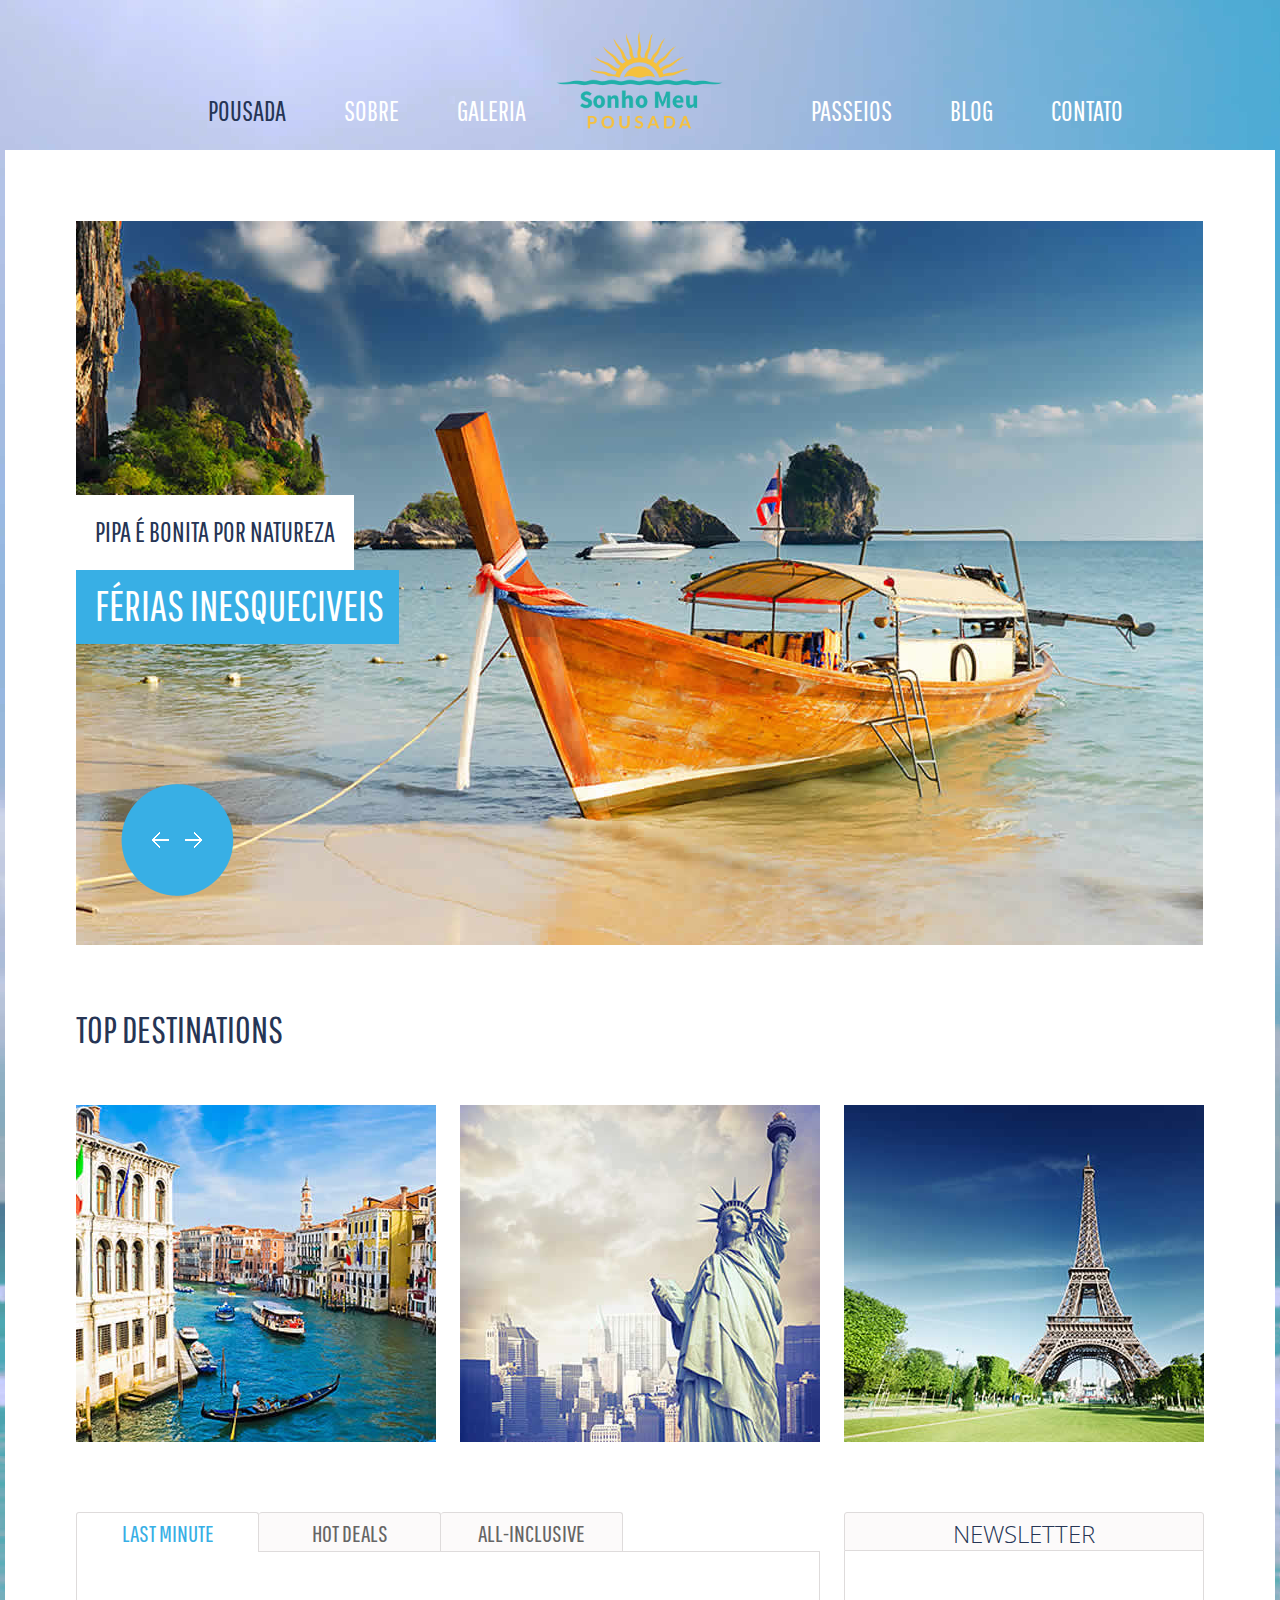
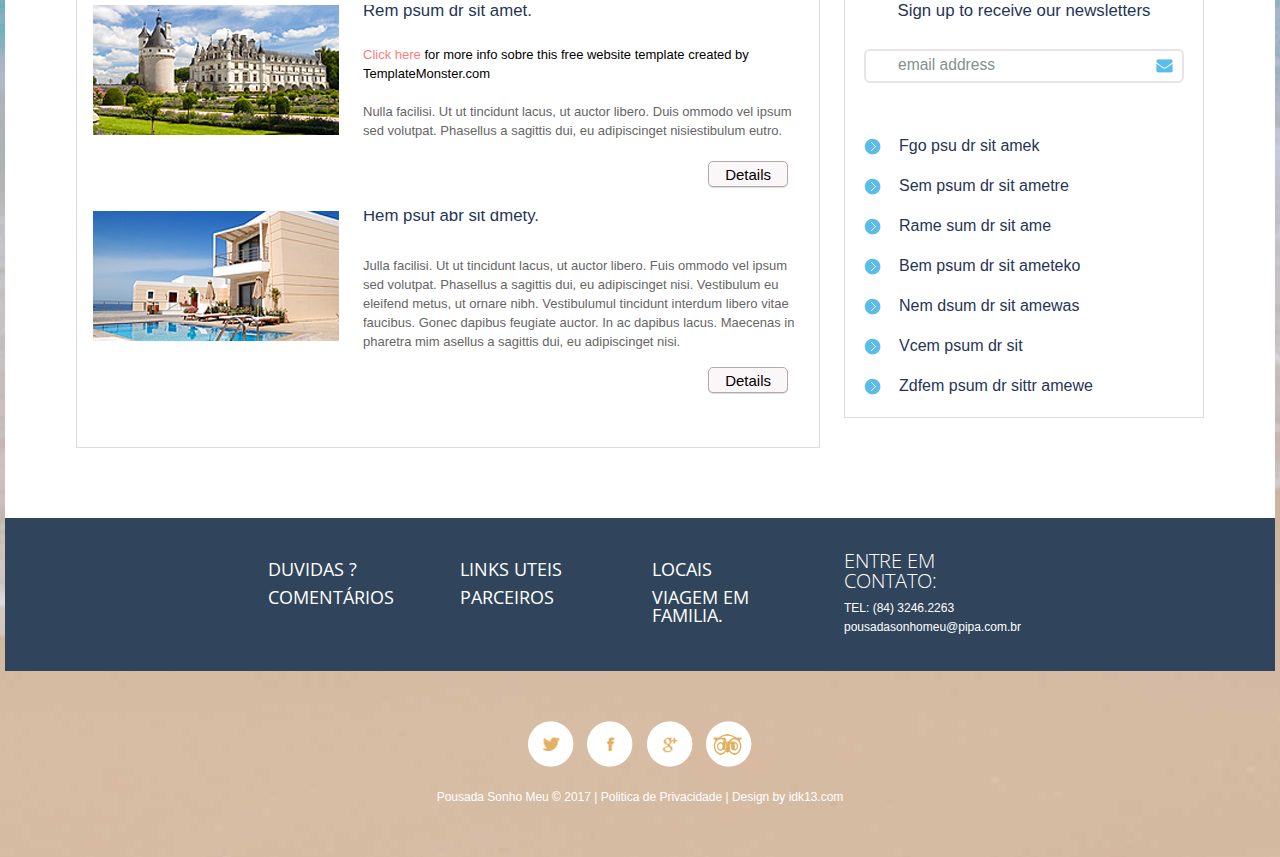
==== index.html @ c496b984 "Site almost 80% done" ====
<!DOCTYPE html>
<html lang="en">
<head>
<title>Sonho Meu Pipa</title>
<meta charset="utf-8">
<link rel="icon" href="images/favicon.ico">
<link rel="shortcut icon" href="images/favicon.ico">
<link rel="stylesheet" href="css/style.css">
<link rel="stylesheet" href="css/slider.css">
<script src="js/jquery.js"></script>
<script src="js/jquery-migrate-1.1.1.js"></script>
<script src="js/superfish.js"></script>
<script src="js/sForm.js"></script>
<script src="js/jquery.jqtransform.js"></script>
<script src="js/jquery.equalheights.js"></script>
<script src="js/jquery.easing.1.3.js"></script>
<script src="js/tms-0.4.1.js"></script>
<script src="js/jquery-ui-1.10.3.custom.min.js"></script>
<script src="js/jquery.ui.totop.js"></script>
<script>
$(window).load(function () {
    $('.slider')._TMS({
        show: 0,
        pauseOnHover: false,
        prevBu: '.prev',
        nextBu: '.next',
        playBu: false,
        duration: 800,
        preset: 'random',
        pagination: false, //'.pagination',true,'<ul></ul>'
        pagNums: false,
        slideshow: 8000,
        numStatus: false,
        banners: true,
        waitBannerAnimation: false,
        progressBar: false
    });
    $("#tabs").tabs();
    $().UItoTop({
        easingType: 'easeOutQuart'
    });
});
</script>
<!--[if lt IE 9]>
<script src="js/html5shiv.js"></script>
<link rel="stylesheet" media="screen" href="css/ie.css">
<![endif]-->
</head>
<body class="page1">
<header>
  <div class="container_12">
    <div class="grid_12">
      <h1><a href="index.html"><img src="images/logo.png" alt=""></a></h1>
      <div class="clear"></div>
    </div>
    <div class="menu_block">
      <nav>
        <ul class="sf-menu">
          <li class="current"><a href="index.html">Pousada</a></li>
          <li class="with_ul"><a href="sobre.html">Sobre</a></li>
          <li><a href="galeria.html">Galeria</a></li>
          <li><a href="passeios.html">Passeios</a></li>
          <li><a href="blog.html">Blog</a></li>
          <li><a href="contato.html">Contato</a></li>
        </ul>
      </nav>
      <div class="clear"></div>
    </div>
    <div class="clear"></div>
  </div>
</header>
<div class="main">
  <div class="container_12">
    <div class="grid_12">
      <div class="slider-relative">
        <div class="slider-block">
          <div class="slider"> <a href="#" class="prev"></a><a href="#" class="next"></a>
            <ul class="items">
              <li><img src="images/slide.jpg" alt="">
                <div class="banner">
                  <div>PIPA É BONITA POR NATUREZA</div>
                  <br>
                  <span>FÉRIAS INESQUECIVEIS</span> </div>
              </li>
              <li><img src="images/slide1.jpg" alt=""></li>
              <li><img src="images/slide2.jpg" alt=""></li>
              <li><img src="images/slide3.png" alt=""></li>
            </ul>
          </div>
        </div>
      </div>
    </div>
  </div>
  <div class="content">
    <div class="container_12">
      <div class="grid_12">
        <h3>Top Destinations</h3>
      </div>
      <div class="boxes">
        <div class="grid_4">
          <figure>
            <div><img src="images/page1_img1.jpg" alt=""></div>
            <figcaption>
              <h3>Venice</h3>
              Lorem ipsum dolor site geril amet, consectetur cing eliti. Suspendisse nulla leo mew dignissim eu velite a rew qw vehicula lacinia arcufasec ro. Aenean lacinia ucibusy fase tortor ut feugiat. Rabi tur oliti aliquam bibendum olor quis malesuadivamu. <a href="#" class="btn">Details</a> </figcaption>
          </figure>
        </div>
        <div class="grid_4">
          <figure>
            <div><img src="images/page1_img2.jpg" alt=""></div>
            <figcaption>
              <h3>New York</h3>
              Psum dolor sit ametylo gerto consectetur ertori hykill holit adipiscing lity. Donecto rtopil osueremo	kollit asec emmodem geteq tiloli. Aliquam dapibus neclol nami wertoli elittro eget vulpoli no
              utaterbil congue turpis in su. <a href="#" class="btn">Details</a> </figcaption>
          </figure>
        </div>
        <div class="grid_4">
          <figure>
            <div><img src="images/page1_img3.jpg" alt=""></div>
            <figcaption>
              <h3>Paris</h3>
              Lorem ipsum dolor site geril amet, consectetur cing eliti. Suspendisse nulla leo mew dignissim eu velite a rew qw vehicula lacinia arcufasec ro. Aenean lacinia ucibusy fase tortor ut feugiat. Rabi tur oliti aliquam bibendum olor quis malesuadivamu. <a href="#" class="btn">Details</a> </figcaption>
          </figure>
        </div>
        <div class="clear"></div>
      </div>
      <div class="grid_8">
        <div id="tabs">
          <ul>
            <li><a href="#tabs-1">last Minute</a></li>
            <li><a href="#tabs-2">hot Deals</a></li>
            <li><a href="#tabs-3">All-Inclusive</a></li>
          </ul>
          <div class="clear"></div>
          <div class="tab_cont" id="tabs-1"> <img src="images/page1_img4.jpg" alt="">
            <div class="extra_wrapper">
              <div class="text1">Rem psum dr sit amet. </div>
              <p class="style1"><a class="col2" href="#">Click here</a> for more info sobre this free website template created by TemplateMonster.com </p>
              Nulla facilisi. Ut ut tincidunt lacus, ut auctor libero. Duis ommodo vel ipsum sed volutpat. Phasellus a sagittis dui, eu adipiscinget nisiestibulum eutro. <a href="#" class="btn">Details</a>
              <div class="clear "></div>
            </div>
            <div class="clear cl1"></div>
            <img src="images/page1_img5.jpg" alt="">
            <div class="extra_wrapper">
              <div class="text1 tx1">Hem psuf abr sit dmety. </div>
              Julla facilisi. Ut ut tincidunt lacus, ut auctor libero. Fuis ommodo vel ipsum sed volutpat. Phasellus a sagittis dui, eu adipiscinget nisi. Vestibulum eu eleifend metus, ut ornare nibh. Vestibulumul tincidunt interdum libero vitae faucibus. Gonec dapibus feugiate auctor. In ac dapibus lacus. Maecenas in pharetra mim asellus a sagittis dui, eu adipiscinget nisi.
              <div class="clear"></div>
              <a href="#" class="btn bt1">Details</a>
              <div class="clear "></div>
            </div>
          </div>
          <div class="tab_cont" id="tabs-2"> <img src="images/page1_img4.jpg" alt="">
            <div class="extra_wrapper">
              <div class="text1">Rem psum dr sit amet. </div>
              <p class="style1">Nulla facilisi. Ut ut tincidunt lacus, ut auctor libero. Duis ommodo vel ipsum sed volutpat. Phasellus a sagittis dui, eu adipiscinget nisiestibulum eutro.</p>
              Nulla facilisi. Ut ut tincidunt lacus, ut auctor libero. Duis ommodo vel ipsum sed volutpat. Phasellus a sagittis dui, eu adipiscinget nisiestibulum eutro. <a href="#" class="btn">Details</a>
              <div class="clear "></div>
            </div>
            <div class="clear cl1"></div>
            <img src="images/page1_img5.jpg" alt="">
            <div class="extra_wrapper">
              <div class="text1 tx1">Hem psuf abr sit dmety. </div>
              Julla facilisi. Ut ut tincidunt lacus, ut auctor libero. Fuis ommodo vel ipsum sed volutpat. Phasellus a sagittis dui, eu adipiscinget nisi. Vestibulum eu eleifend metus, ut ornare nibh. Vestibulumul tincidunt interdum libero vitae faucibus. Gonec dapibus feugiate auctor. In ac dapibus lacus. Maecenas in pharetra mim asellus a sagittis dui, eu adipiscinget nisi.
              <div class="clear"></div>
              <a href="#" class="btn bt1">Details</a>
              <div class="clear "></div>
            </div>
          </div>
          <div class="tab_cont" id="tabs-3"> <img src="images/page1_img4.jpg" alt="">
            <div class="extra_wrapper">
              <div class="text1">Rem psum dr sit amet. </div>
              <p class="style1">Nulla facilisi. Ut ut tincidunt lacus, ut auctor libero. Duis ommodo vel ipsum sed volutpat. Phasellus a sagittis dui, eu adipiscinget nisiestibulum eutro.</p>
              Nulla facilisi. Ut ut tincidunt lacus, ut auctor libero. Duis ommodo vel ipsum sed volutpat. Phasellus a sagittis dui, eu adipiscinget nisiestibulum eutro. <a href="#" class="btn">Details</a>
              <div class="clear "></div>
            </div>
            <div class="clear cl1"></div>
            <img src="images/page1_img5.jpg" alt="">
            <div class="extra_wrapper">
              <div class="text1 tx1">Hem psuf abr sit dmety. </div>
              Julla facilisi. Ut ut tincidunt lacus, ut auctor libero. Fuis ommodo vel ipsum sed volutpat. Phasellus a sagittis dui, eu adipiscinget nisi. Vestibulum eu eleifend metus, ut ornare nibh. Vestibulumul tincidunt interdum libero vitae faucibus. Gonec dapibus feugiate auctor. In ac dapibus lacus. Maecenas in pharetra mim asellus a sagittis dui, eu adipiscinget nisi.
              <div class="clear"></div>
              <a href="#" class="btn bt1">Details</a>
              <div class="clear "></div>
            </div>
          </div>
        </div>
      </div>
      <div class="grid_4">
        <div class="newsletter_title">NewsLetter </div>
        <div class="n_container">
          <form id="newsletter" action="#">
            <div class="success">Your subscribe request has been sent!</div>
            <div class="text1">Sign up to receive our newsletters </div>
            <label class="email">
              <input type="email" value="email address" >
              <span class="error">*This is not a valid email address.</span> </label>
            <div class="clear"></div>
            <a href="#" class="" data-type="submit"></a>
          </form>
          <ul class="list">
            <li><a href="#">Fgo psu dr sit amek </a></li>
            <li><a href="#">Sem psum dr sit ametre </a></li>
            <li><a href="#">Rame sum dr sit ame </a></li>
            <li><a href="#">Bem psum dr sit ameteko </a></li>
            <li><a href="#">Nem dsum dr sit amewas </a></li>
            <li><a href="#">Vcem psum dr sit </a></li>
            <li><a href="#">Zdfem psum dr sittr amewe </a></li>
          </ul>
        </div>
      </div>
      <div class="clear"></div>
    </div>
  </div>
  <div class="bottom_block">
    <div class="container_12">
      <div class="grid_2 prefix_2">
        <ul>
          <li><a href="#">Duvidas ?</a></li>
          <li><a href="#">Comentários</a></li>
        </ul>
      </div>
      <div class="grid_2">
        <ul>
          <li><a href="#">Links Uteis</a></li>
          <li><a href="#">Parceiros</a></li>
        </ul>
      </div>
      <div class="grid_2">
        <ul>
          <li><a href="#">Locais</a></li>
          <li><a href="#">Viagem em Familia.</a></li>
        </ul>
      </div>
      <div class="grid_2">
        <h4>Entre em contato:</h4>
        TEL: (84) 3246.2263<br>
        <a href="#">pousadasonhomeu@pipa.com.br</a> </div>
      <div class="clear"></div>
    </div>
  </div>
</div>
<footer>
  <footer>
    <div class="container_12">
      <div class="grid_12">
        <div class="socials"> <a href="#"></a> <a href="https://www.facebook.com/POUSADA-SONHO-MEU-1099074156819200/"></a> <a href="#"></a> <a href="https://www.tripadvisor.ie/Hotel_Review-g303522-d2060092-Reviews-Pousada_Sonho_Meu-Praia_da_Pipa_State_of_Rio_Grande_do_Norte.html"></a> </div>
        <div class="copy">Pousada Sonho Meu &copy; 2017 | <a href="#">Politica de Privacidade</a> | Design by<a href="http://www.idk13.com/"> idk13.com</a> </div>
      </div>
      <div class="clear"></div>
    </div>
  </footer>
</body>
</html>
---- css/style.css ----
/**/
@import url(http://fonts.googleapis.com/css?family=Pathway+Gothic+One);
@import url(http://fonts.googleapis.com/css?family=Open+Sans+Condensed:300);

@import "../css/reset.css";
@import "../css/grid.css";
@import "../css/superfish.css";

input {
	outline:  none !important;
}


html {
	width: 100%;
}

 a[href^="tel:"] {
color: inherit;
text-decoration:none;
}

* {
	-webkit-text-size-adjust: none;
}


body {
	font: 13px/19px  Arial, Helvetica, sans-serif;
	color:#666565;
	position:relative;
	min-width:960px;
	background: #000;
	background: url(../images/bg_body.jpg) center 0 no-repeat #d6bba0;

}

.ic, .ic a {
	border:0;
	float:right;
	background:#fff;
	color:#f00;
	width:50%;
	line-height:10px;
	font-size:10px;
	margin:-220% 0 0 0;
	overflow:hidden;
	padding:0
}

h1, h2, h3, h4, h5, h6 {
	font-weight: normal;
	font-family: 'Pathway Gothic One', sans-serif;
	color: #263555;
}

h3 {
	font-size: 38px;
	line-height: 44px;
	color: #263555;
	text-transform: uppercase;
	margin-bottom: 50px;
}

.page1 h3 {
	padding-top: 62px;
	margin-bottom: 54px;
}

h4 {
	font-size: 20px;
	line-height: 20px;
	font-weight: 300;
	font-family: 'Open Sans Condensed', sans-serif;
	color: #fff;
	text-transform: uppercase;
	padding-top: 33px;
	margin-bottom: 8px;
}


p {
	margin-bottom: 19px;
}

img {
	max-width: 100%;
}

address {
	font-style: normal;
}
ul {
	padding: 0;
	margin: 0;
	list-style: none;
}

ul.list li{
	padding-left: 35px;
	background: url(../images/marker.png) 0 3px no-repeat;
	color: #263555;
		font-size: 16px;
	line-height: 22.8px;

}

ul.list li+li {
	margin-top: 17.2px;
}

ul.list1 li+li {
	margin-top: 35px;
}

ul.list1 li+li+li {
	margin-top: 34px;
}

ul.list1 .count {
	text-align: center;
	margin-top: 3px;
	margin-right: 25px;
	float: left;
	border-radius: 500px;
	float: left;
	width: 31px;
	line-height: 30px;
	height: 31px;
	color: #fff;
	border: 1px solid #4f93b2;
	background-color: #38afe5;

}

ul.list1 .text1 {
	margin-bottom: 9px;
}

ul.list2  {
	padding-top: 2px;
	width: 34.5%;
	float: left;
}

ul.list2 li+li {
	margin-top: 21px;
}

ul.list2 li {
	background: url(../images/marker1.png) 0 5px no-repeat;
	font-size: 16px;
	line-height: 19px;
	color: #263555;
	padding-left: 23px;
}

.hor_sep {
border-bottom: 1px solid #dedbdb;
padding-top:54px;
}

h3.head1 {
	padding-top: 49px;
	padding-bottom: 1px;
}
/*links*/

a {
	text-decoration: none;
	color: inherit;
	outline: none;
	transition: 0.5s ease;
	-o-transition: 0.5s ease;
	-webkit-transition: 0.5s ease;
}

a:hover {
	color: #38afe5;

}

.boxes a.btn {
	padding: 4px 16px 4px ;
}
a.btn {
	color: #000;
	display: inline-block;
	background-color: #fbf6f8;
	border-radius: 5px;
	box-shadow: 0 1px 1px #dedbdb;
	font-size: 15px;
	border: 1px solid #b1aaaa;
	line-height: 15px;
	padding: 5px 16px 4px ;
}

a.btn:hover {
	border-color: #476788;
	color: #fff;
	background-color: #38AFE5;
}

a.link-1 {
	color: #fa7e7e;
}

a.link-1:hover {
	color: #38AFE5;
}
/*preclass*/

.mb0 {
	margin-bottom: 0px !important;
}
.m0 {
	margin: 0 !important;
}

.ind1 {
	margin-top: 11px;
}

.pad0 {
	padding: 0 !important;
}


.pt0 {
	padding-top: 0;
}

.img_inner {
	max-width: 100%;
	 -moz-box-sizing: border-box;
 -webkit-box-sizing: border-box;
 -o-box-sizing: border-box;
 box-sizing: border-box;
	margin-bottom: 25px;
 margin-top: 3px;
 position: relative;
}

.fleft {
	float: left;
	margin-right: 25px;
	margin-bottom: 0px;
}

.fright {
	float: right !important;
}

.upp {
	text-transform: uppercase;
}

.alright {
	text-align: right;
}
.center {
	text-align: center;
}
.wrapper, .extra_wrapper {
	overflow: hidden;
}
.clear {
	float: none !important;
	clear: both;
}



/*header*/

header {
	display: block;
	position: relative;
	z-index: 999;
	padding-bottom: 25px;
}

header a:hover {
	color: #38afe5;
}

header h1 {
	position: absolute;
	float: none;
	width: 167px;
	top: 31px;
	left: 50%;
	margin-left: -84px;
	height: 168px;
	z-index: 999;

}
header h1 a {
	display: block;
	overflow: hidden;

	text-indent: -999px;
	transition: 0s ease;
	-o-transition: 0s ease;
	-webkit-transition: 0s ease;
}

header h1 a img {
	display: block;
}

.main {
	background: #fff;
	width: 1270px;
	margin: 0 auto;
}
.boxes {
	margin-bottom: 70px;
}

.boxes>div {
	position: relative;
}

.boxes figure figcaption{
	background-color: #193149;
	position: absolute;
	top: 0;
	font-size: 13px;
	line-height: 19px;
	color: #cbc6c6;
	text-align: left;
	left: 0;
	height: 100%;
	width: 183px;
	padding: 0 11px;
	opacity: 0;
	-webkit-backface-visibility: hidden;
	-moz-backface-visibility: hidden;
	-o-backface-visibility: hidden;
	backface-visibility: hidden;
	-webkit-transform-origin: 0 0;
	-moz-transform-origin: 0 0;
	-o-transform-origin: 0 0;
	transform-origin: 0 0;
	-webkit-transform: rotateY(-90deg);
	-moz-transform: rotateY(-90deg);
	-o-transform: rotateY(-90deg);
	transform: rotateY(-90deg);
	-webkit-transition: -webkit-transform 0.4s, opacity 0.1s 0.3s;
	-moz-transition: -moz-transform 0.4s, opacity 0.1s 0.3s;
	-o-transition: -moz-transform 0.4s, opacity 0.1s 0.3s;
	transition: transform 0.4s, opacity 0.1s 0.3s;
			 -moz-box-sizing: border-box;
 -webkit-box-sizing: border-box;
 -o-box-sizing: border-box;
 box-sizing: border-box;
}

figcaption h3 {
	color: #ffffff;
	text-align: center;
	padding-top: 18px !important;
	font-size: 38px;
	margin-bottom: 18px !important;
	font-family: 'Open Sans Condensed', sans-serif;

}

figcaption a.btn {
	display: block;
	float: right;
	margin-top: 36px;
	margin-right: 4px;
}

.boxes {
	margin-bottom: 70px;
}


.boxes figure div {
	overflow: hidden;
}

.boxes figure {
	-webkit-perspective: 1700px;
	-moz-perspective: 1700px;
	-ms-perspective: 1700px;
	-o-perspective: 1700px;
	 perspective: 1700px;

    -webkit-perspective-origin: 0 50%;
    -moz-perspective-origin: 0 50%;
    -ms-perspective-origin: 0 50%;
    -o-perspective-origin: 0 50%;
    perspective-origin: 0 50%;
	background-color: #193149;
}


.boxes a.btn {
	box-shadow: none;
}

.boxes figure img {
	position: relative;
	transition: 0.5s ease;
	-o-transition: 0.5s ease;
	-webkit-transition: 0.5s ease;
}

.boxes figure:hover img {
	-webkit-transform: translateX(25%);
	-moz-transform: translateX(25%);
	-ms-transform: translateX(25%);
	transform: translateX(25%);
}

.boxes figure:hover figcaption {
	opacity: 1;
	-webkit-transform: rotateY(0deg);
	-moz-transform: rotateY(0deg);
	-o-transform: rotateY(0deg);
	transform: rotateY(0deg);
	-webkit-transition: -webkit-transform 0.4s, opacity 0.1s;
	-moz-transition: -moz-transform 0.4s, opacity 0.1s;
	-o-transition: -moz-transform 0.4s, opacity 0.1s;
	transition: transform 0.4s, opacity 0.1s;
}



a.gal {
	display: block;
	margin-bottom: 23px;
	background: url(../images/magnify.png)  center center no-repeat #373737;
}

a.gal img {
transition: 0.5s ease;
	-o-transition: 0.5s ease;
	-webkit-transition: 0.5s ease;
}

a.gal:hover img {
	opacity: 0.5;
}

.gallery .img_inner {
	margin-bottom: 0;
}

.gallery .clear {
	height: 46px;
}

/*Content*/

.content {
	padding-top: 123px;
	padding-bottom: 128px;
}

.page1 .content {
	padding-top: 0;
	padding-bottom: 70px;
}

.tab_cont {
	border: 1px solid #dedbdb;
	padding: 53px 16px 52px;
}

.tab_cont a.btn {
	display: block;
	float: right;
	margin-top: 21px;
	margin-right: 15px;
	margin-bottom: 2px;
}

.tab_cont a.btn.bt1 {
	margin-top: 16px;
}

.tab_cont img {
	float: left;
	margin-right: 24px;
}

.tab_cont .text1 {
	position: relative;
	top: -5px;
	margin-bottom: 17px;
}

.style1 {
	color: #000;
	line-height: 19px;
}

.style1 a {
	color: #fa7e7e;
}

.style1 a:hover {
	color: #000;
}

#tabs ul li {
	border-radius: 3px 3px 0 0;
	float: left;
	position: relative;
	background-color: #fcfafa;
	min-width: 181px;
	text-align: center;
	border-top: 1px solid #dedbdb;
	border-right: 1px solid #dedbdb;
}

#tabs ul li.ui-state-active  {
	background-color: #fff;
}

#tabs ul li.ui-state-active:after {
	content: '';
	left: 0;
	right: 0;
	bottom: -1px;
	position: absolute;display: block;
	height: 1px;
	background-color: #fff;
}

#tabs ul li.ui-state-active a {
	color: #38afe5;
}

#tabs ul li:first-child {
	border-left: 1px solid #dedbdb;
}

#tabs ul li a {
	display: block;
	padding: 6px 0 4px;
	font: 24px/28px 'Pathway Gothic One', sans-serif;
	text-transform: uppercase;
}

.text1 {
	font-size: 16px;
	line-height: 19px;
	color: #263555;
}

.page1 .text1 {
	font-size: 16.8px;
	line-height: 22.8px;
	color: #263555;
}

p.text1 {
	margin-bottom: 18px;
}

p.text1.tx2 {
	margin-bottom: 20px;
}

.tab_cont .text1.tx1 {
	top: -6px;
	margin-bottom: 22px;
}

.clear.cl1 {
	height: 20px;margin-bottom: 2px;
}

.newsletter_title {
	border: 1px solid #dedbdb;
	font: 300 24px/27px 'Open Sans Condensed', sans-serif;
	color: #263555;
	border-radius: 3px 3px 0 0;
	padding: 7px 0 3px;
	background-color: #fcfafa;
	text-transform: uppercase;
	text-align: center;
}


#newsletter {
	position: relative;
	overflow: hidden;
	padding-bottom: 20px;
	margin-bottom: 32px;
}

#newsletter span {
	display: block;
	padding-top: 8px;
	margin-bottom: 14px;
}

.n_container {
	padding:  0 19px 19px;
		border: 1px solid #dedbdb;
		border-top: 0;
}

#newsletter .text1 {
	text-align: center;
	padding-top: 49px;
	margin-bottom: 26px;
}

.none {
	display: none;
}

#newsletter input {
	float: left;
	border: 2px solid #e6e4e4;
	border-radius: 6px;
	color: #868f8f;
	width: 100%;
	height: 34px;
	font: 15.6px/22.8px  Arial, Helvetica, sans-serif;
	padding: 4px 32px 5px;
	box-shadow: none !important;
	-moz-box-sizing: border-box;
 -webkit-box-sizing: border-box;
 -o-box-sizing: border-box;
 box-sizing: border-box;
}

#newsletter a {
	display: block;
	position: absolute;
	background: url(../images/envel.png) 6px 9px no-repeat;
	width: 34px;
	height: 34px;
	top: 99px;
	right: 0px;
}

#newsletter a:hover {
	opacity: 0.5;
}

#newsletter .error, #form1 .empty {
	height:0px;
	bottom: -35px;
	width: 100%;
	left: 0;
	font-size: 10px;
	line-height: 13px;
	display: block;
	overflow: hidden;
	z-index: 999;
	color: #ff0000;
		-webkit-transition:  0.3s ease-out;
		-o-transition: all 0.3s ease-out;
		transition: all 0.3s ease-out;
		position: absolute;
	}

#newsletter label.invalid .error {
	/*display: block;*/
	height:40px;

}

#newsletter .success {
	width: 100%;
	z-index: 999;
	-moz-box-sizing: border-box;
 	-webkit-box-sizing: border-box;
 	-o-box-sizing: border-box;
 	box-sizing: border-box;
	display: none;
	top: 98px;
	text-align: center;
	background: #fff;
	border: 2px solid #e6e4e4;
	border-radius: 6px;
	color: #868f8f;
	left: 0px;
	font-size: 15.6px;
	overflow: hidden;
	padding: 10px;
	-webkit-transition:  0.3s ease-out;
	-o-transition: all 0.3s ease-out;
	transition: all 0.3s ease-out;
	position: absolute;
}

.bottom_block {
	background-color: #30455b;
	color: #ffffff;
	font-size: 12px;
	padding-bottom: 34px;
}

.bottom_block ul li {
	font: 18px/18px 'Open Sans Condensed', sans-serif;
	text-transform: uppercase;
}

.bottom_block ul li+li {
	margin-top: 10px;
}

.bottom_block ul {
	padding-top: 42px;
}

blockquote {
	margin-top: -37px;
}

blockquote p {
	background-color: #fcfafa;
	padding: 24px 22px 26px;
	margin-bottom: 0 !important;
	border: 1px solid #dedbdb;
}

.bq_bot {
	margin-top: -1px;
	padding-top: 65px;
	position: relative;
	padding-left: 34px;
	background: url(../images/bq_bot_bg.png) 113px 0 no-repeat;
}

.bq_bot .text1 {
	margin-bottom: 20px;
	padding-left: 14px;
}

.tour .text1 {
	margin-bottom: 13px;
}

.tour {
	overflow: hidden;
}
.price span {
	padding-top: 4px;
	display: block;
	text-transform: uppercase;
	color: #38afe5;
	font-size: 16px;
}

.price {
	margin-bottom: 14px;
}

.price +.price  {
	margin-bottom: 40px;
}

.tours .clear {
	height: 47px;
}

.form1 {
	margin-right: 2px;
}

.jqTransformHidden {
	display: none;
}


.jqTransformSelectWrapper {
	position:relative;
	height: 25px;
	width: 100% !important;
	float:left;
	border: 1px solid #dedbdb;
}

.jqTransformSelectWrapper div span {

	font-size: 13px;
	float: none;
	position: absolute;
	white-space: nowrap;
	height: 25px;
	line-height: 16px;
	overflow: hidden;
	cursor:pointer;
	border: 3px;
	padding: 4px 9px 3px;
	background: #fcfafa;
	width: 100% !important;
	color: #868f8f !important;
	 -moz-box-sizing: border-box;
 -webkit-box-sizing: border-box;
 -o-box-sizing: border-box;
 box-sizing: border-box;
	/*border: 1px solid #CCCCCC;*/
/*	border-right: none;*/
}

.jqTransformSelectWrapper  a:after {
	display: none;
}

.jqTransformSelectWrapper  a.jqTransformSelectOpen {
	display: block;
	position: absolute;
	right: -1px;
	top: -1px;
	width: 28px !important;
	height: 25px !important;
	padding: 0;
	border: 1px solid #e0dddd;
	background: url(../images/select.png) no-repeat center center;
}

.jqTransformSelectWrapper:hover  a.jqTransformSelectOpen {
	background-color: #38AFE5;
	border-color: #38AFE5;
}

.jqTransformSelectWrapper ul {
	position: absolute;
	top: 28px;
	left: -1px;
	height: auto !important;
	list-style: none;
	background-color: #e3e2e2;
	display: none;
	border: 1px solid #d1cccc;
	margin: 0px;
	width: 100% !important;
	padding: 0px;
	overflow: auto;
	overflow-y: auto;
	z-index:10;
	color: #fff;
	padding-top: 3px;
	padding-bottom: 7px;
}
.jqTransformSelectWrapper ul a {
	display: block;
	padding: 0 9px;
	line-height: 19px;
}

#form2 .jqTransformSelectWrapper {
	margin-bottom: 27px;
}

#form2 a.btn {
	margin-top: 47px !important;
}

#form2  span {
	margin-bottom: 8px;
}

.form1 span.col1 {
	display: inline-block;
	margin-bottom: 2px !important;
}


.form1 span {
	margin-bottom: 9px;
	display: block;
}

.form1 a.btn{
	margin-top: 74px;
	margin-bottom: 13px;
}

.blog {
	overflow: hidden;
}

.blog .links {
	overflow: hidden;
	margin-bottom: 15px;
	padding-top: 1px;
}

.blog a.btn {
	margin-top: 23px;
}

a.comment {
	margin-top: 2px;
	display: inline-block;
	float: right;
	margin-right: 85px;
}


.blog+.blog {
	border-top: 1px solid #dedbdb;
	margin-top: 60px;
	padding-top: 58px;
}



.blog time {
	text-align: center;
	display: block;
	background-color: #38afe5;
	border-radius: 500px;
	color: #fff;
	width: 39px;
	height: 30px;
	padding-top: 9px;
	font-size: 11px;
	line-height: 11px;
	float: left;
	margin-right: 13px;
	margin-top: 3px;
}

ul.list2.l1 {
	width: auto;
	float: none;
	padding-top: 0;
	margin-bottom: 43px;
}

/****Map***/

.map {
	padding-top: 0px;
	margin-top: -2px;
}

.map figure {

	width: 550px;
		 -moz-box-sizing: border-box;
 -webkit-box-sizing: border-box;
 -o-box-sizing: border-box;
 box-sizing: border-box;
 display: block;
 margin-right: 26px;
padding-top: 2px;

}
.map figure iframe {
	width: 550px;
	height: 414px;
	max-width: 100%;
}


.map address {
	overflow: hidden;
}

.map address+address {
	margin-top: 43px;
}


.map address+address dt {
	margin-bottom: 5px;
}

.map .text2{
	margin-bottom: 21px;
	font: bold 24px/24px 'Marvel', sans-serif;
	color: #000;
	padding-top: 1px;
}

address dt {
	margin-bottom: 19px;
}


address dd span {
	min-width: 95px;
	display: inline-block;
	text-align: left;
}




/************Footer***********/

footer {
	display: block;
	padding: 25px 0;
	color: #6b6868;
}

.socials  {
	text-align: center;
	margin-bottom: 21px;
}

.socials a {
	margin: 0 5px;
	display: inline-block;
	width: 46px;
	height: 46px;
	background: url(../images/socials.png) 0 0 no-repeat;
}

.socials a+a {
	background-position: -60px 0;
}

.socials a+a+a {
	background-position: -122px 0;
}

.socials a+a+a+a {
	background-position: right 0;
}

.socials a:hover {
	opacity: 0.5;
}

.copy {
	text-align: center;
	color: #fff;
	font-size: 12px;
}



.f_bot {
	padding-top: 26px;
	padding-bottom: 40px;
	color: #797979;
}

/**to top**/
#toTop {
	display:none;
	text-decoration:none;
	position:fixed;
	bottom:30px;
	margin-right: -620px !important;
	overflow:hidden;
	width:36px;
	height:37px;
	border:none;
	text-indent:-999px;
	z-index:999;
	background:url(../images/totop.png) no-repeat left top;
	transition: 0s ease;
	-webkit-transition: 0s ease;
	-o-transition: 0s ease;
}
#toTop:hover {
	background-position: right 0;
}
---- css/slider.css ----
/*Slider*/
.slider-relative {
	position:relative;
	overflow: hidden;
	margin-top: 71px;
}


.items {
	display: none;	
	overflow: hidden;
}

.slider-block {
	position:relative;
	height: 724px;
	
}
.slider {
	z-index:2;
	overflow: visible !important;
	height: 724px;

	position: relative;
}


/*

.pagination {
bottom: 14px;
position: absolute;
right: 157px;
z-index: 999;
}

.pagination li {
	float: left;
}

.pagination li+li {
	margin-left: 4px;
}


.pagination  li a{
	width: 15px;
	display: block;
		transition: 0s ease;
	-o-transition: 0s ease;
	-webkit-transition: 0s ease;
	height: 15px;
	background: url(../images/pagination.png) right 0 no-repeat;
}

.pagination li a:hover, .pagination li.current a {
	background-position: 0 0;
}
*/


a.prev, a.next {
	width: 56px;
	background: url(../images/prevnext.png) 0 0 no-repeat;
	height: 112px;
	position: absolute;
	display: block;
	bottom: 49px;
	z-index: 999;
	left: 45px;

}

a.next {
	left: 101px;
	width: 57px;
	background-position: right bottom;

}

a.next:hover,a.prev:hover  {
	opacity: 0.8;
}





























.slider .banner{
	top: 274px;
	left: 0px;
	position: absolute;
	font-family: 'Pathway Gothic One', sans-serif;;
	color: #fff;	
	text-transform: uppercase;
}

.slider .banner div {
	font-size: 28px;
	line-height: 65px;
	color: #263555;
	padding: 4px 19px 6px 19px;
	background: #fff;
	display: inline-block;
}

.slider .banner span {
	padding: 3px 15px 7px 19px;
	display: inline-block;
	font-size: 43px;
	line-height: 64px;
	background: #38afe5;
}
---- css/ie.css ----
/**/
@import url(http://fonts.googleapis.com/css?family=Pathway+Gothic+One);
@import url(http://fonts.googleapis.com/css?family=Open+Sans+Condensed:300);



#tabs ul li, .newsletter_title, #newsletter input, a.btn, ul.list1 .count, .blog time  { behavior:url(../js/PIE.htc); position:relative;}

.sf-menu li ul,.sf-menu li.sfHover>ul{ behavior:url(../js/PIE.htc); position: absolute;}

.socials a:hover  {
filter:progid:DXImageTransform.Microsoft.Alpha(opacity=50);

}

a.next:hover,a.prev:hover, #newsletter a:hover {
	filter:progid:DXImageTransform.Microsoft.Alpha(opacity=50);

}

a.gal:hover  img{
	filter:progid:DXImageTransform.Microsoft.Alpha(opacity=50);
}

.boxes figure figcaption {
	display: none;
}

.boxes figure:hover figcaption {
	display: block;
}

.boxes figure:hover  img {
	margin-left: 183px;
}


#newsletter input {
	padding-top: 3px;
}

.none {
	display: inline-block;
	width: 18px;
}
.btns a.btn {
	margin-left: 0px !important;
}
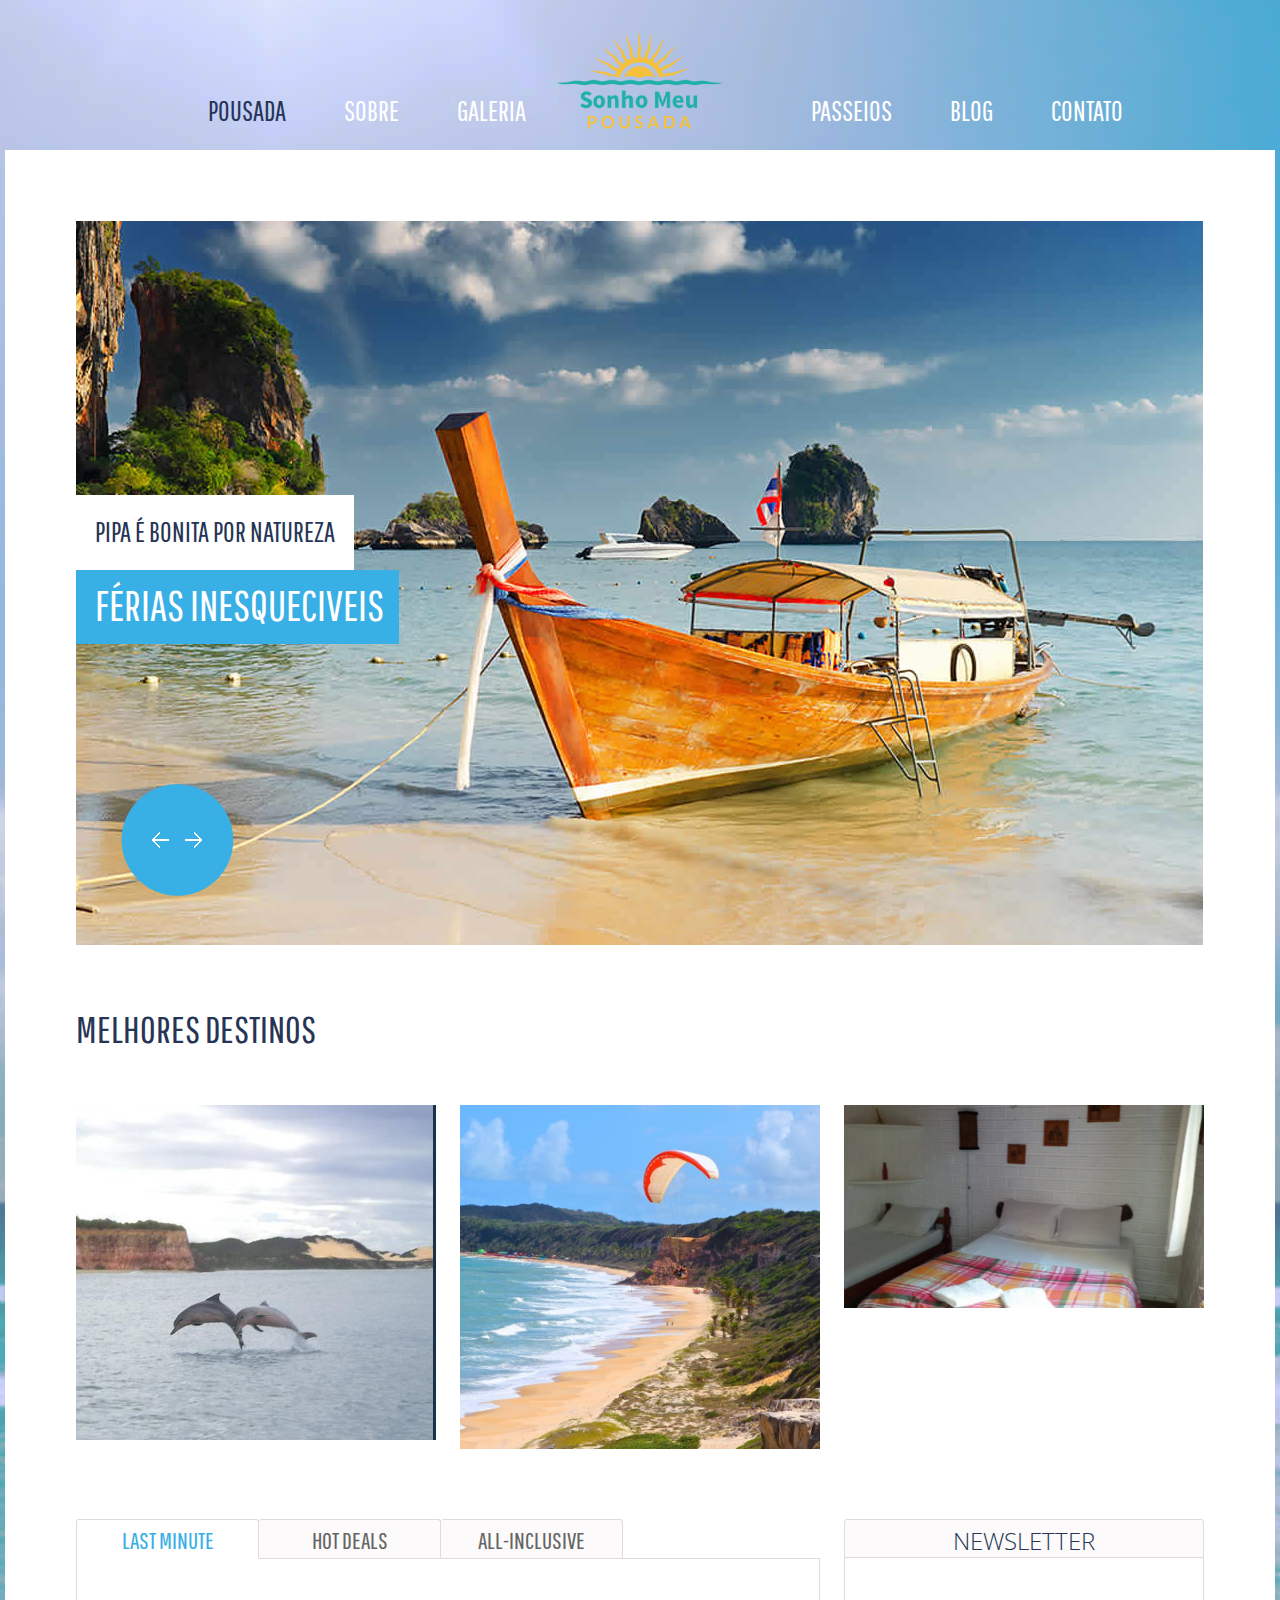
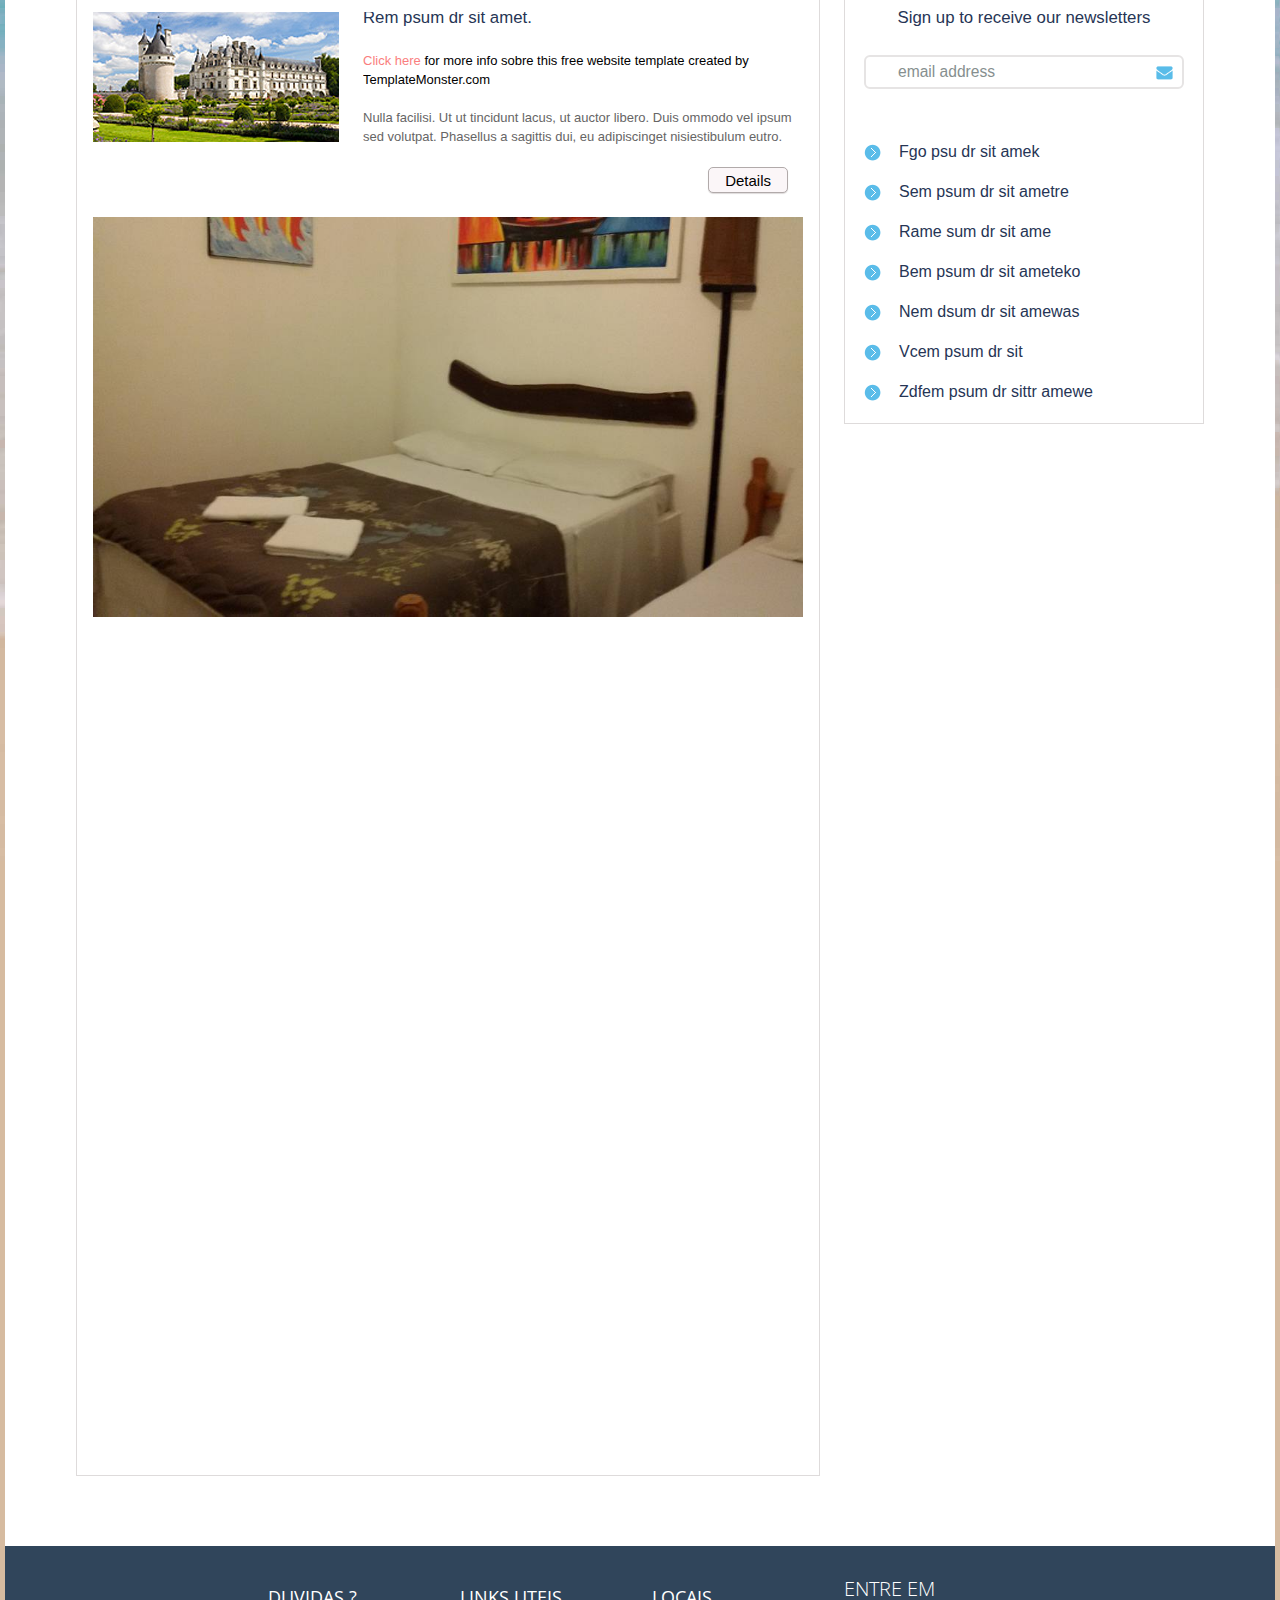
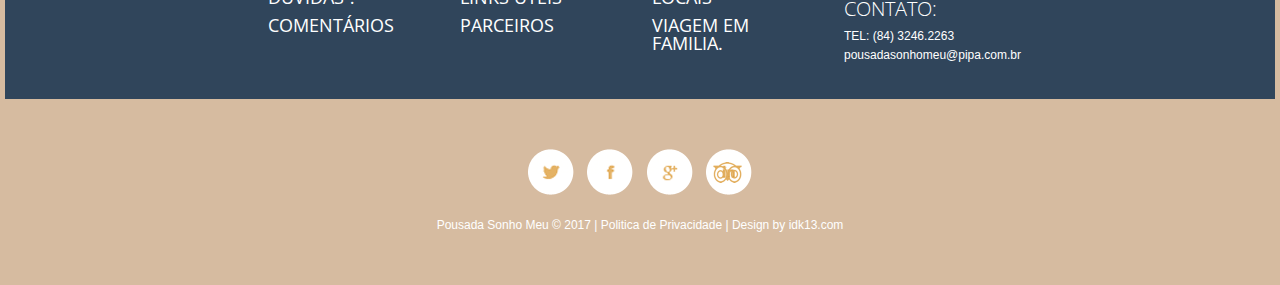
==== commit 357aedf9: "Changed some images" ====
--- a/index.html
+++ b/index.html
@@ -94,32 +94,33 @@
   <div class="content">
     <div class="container_12">
       <div class="grid_12">
-        <h3>Top Destinations</h3>
+        <h3>Melhores Destinos</h3>
       </div>
       <div class="boxes">
         <div class="grid_4">
           <figure>
             <div><img src="images/page1_img1.jpg" alt=""></div>
             <figcaption>
-              <h3>Venice</h3>
-              Lorem ipsum dolor site geril amet, consectetur cing eliti. Suspendisse nulla leo mew dignissim eu velite a rew qw vehicula lacinia arcufasec ro. Aenean lacinia ucibusy fase tortor ut feugiat. Rabi tur oliti aliquam bibendum olor quis malesuadivamu. <a href="#" class="btn">Details</a> </figcaption>
+              <h3>Baía dos Golfinhos</h3>
+              A Praia do Curral,ou Baia do Golfinhos,é ideal para quem quer um contato maior com esses mamíferos.
+                Sempre costumam receber seus visitantes con saltos e acrobacias.
+<a href="http://www.praiasdenatal.com.br/tibau-do-sul/" class="btn">Details</a> </figcaption>
           </figure>
         </div>
         <div class="grid_4">
           <figure>
             <div><img src="images/page1_img2.jpg" alt=""></div>
             <figcaption>
-              <h3>New York</h3>
-              Psum dolor sit ametylo gerto consectetur ertori hykill holit adipiscing lity. Donecto rtopil osueremo	kollit asec emmodem geteq tiloli. Aliquam dapibus neclol nami wertoli elittro eget vulpoli no
-              utaterbil congue turpis in su. <a href="#" class="btn">Details</a> </figcaption>
+              <h3>Praia do Madeiro</h3>
+              PA Praia do Madeiro, também chamada de Praia dos Golfinhos ou Ponta do Madeiro, é uma praia localizada no município de Tibau do Sul <a href="http://www.praiasdenatal.com.br/praia-da-pipa/" class="btn">Details</a> </figcaption>
           </figure>
         </div>
         <div class="grid_4">
           <figure>
             <div><img src="images/page1_img3.jpg" alt=""></div>
             <figcaption>
-              <h3>Paris</h3>
-              Lorem ipsum dolor site geril amet, consectetur cing eliti. Suspendisse nulla leo mew dignissim eu velite a rew qw vehicula lacinia arcufasec ro. Aenean lacinia ucibusy fase tortor ut feugiat. Rabi tur oliti aliquam bibendum olor quis malesuadivamu. <a href="#" class="btn">Details</a> </figcaption>
+              <h3>Praia da Pipa</h3>
+              A Praia da Pipa é super popular entre surfistas, pescadores e turistas.Ponto de encontro para gente jovem, bonita e que gosta de muita diversão, se você quer agitação para as férias, encontrará por aqui.<a href="http://www.praiasdenatal.com.br/praia-da-pipa/" class="btn">Details</a> </figcaption>
           </figure>
         </div>
         <div class="clear"></div>
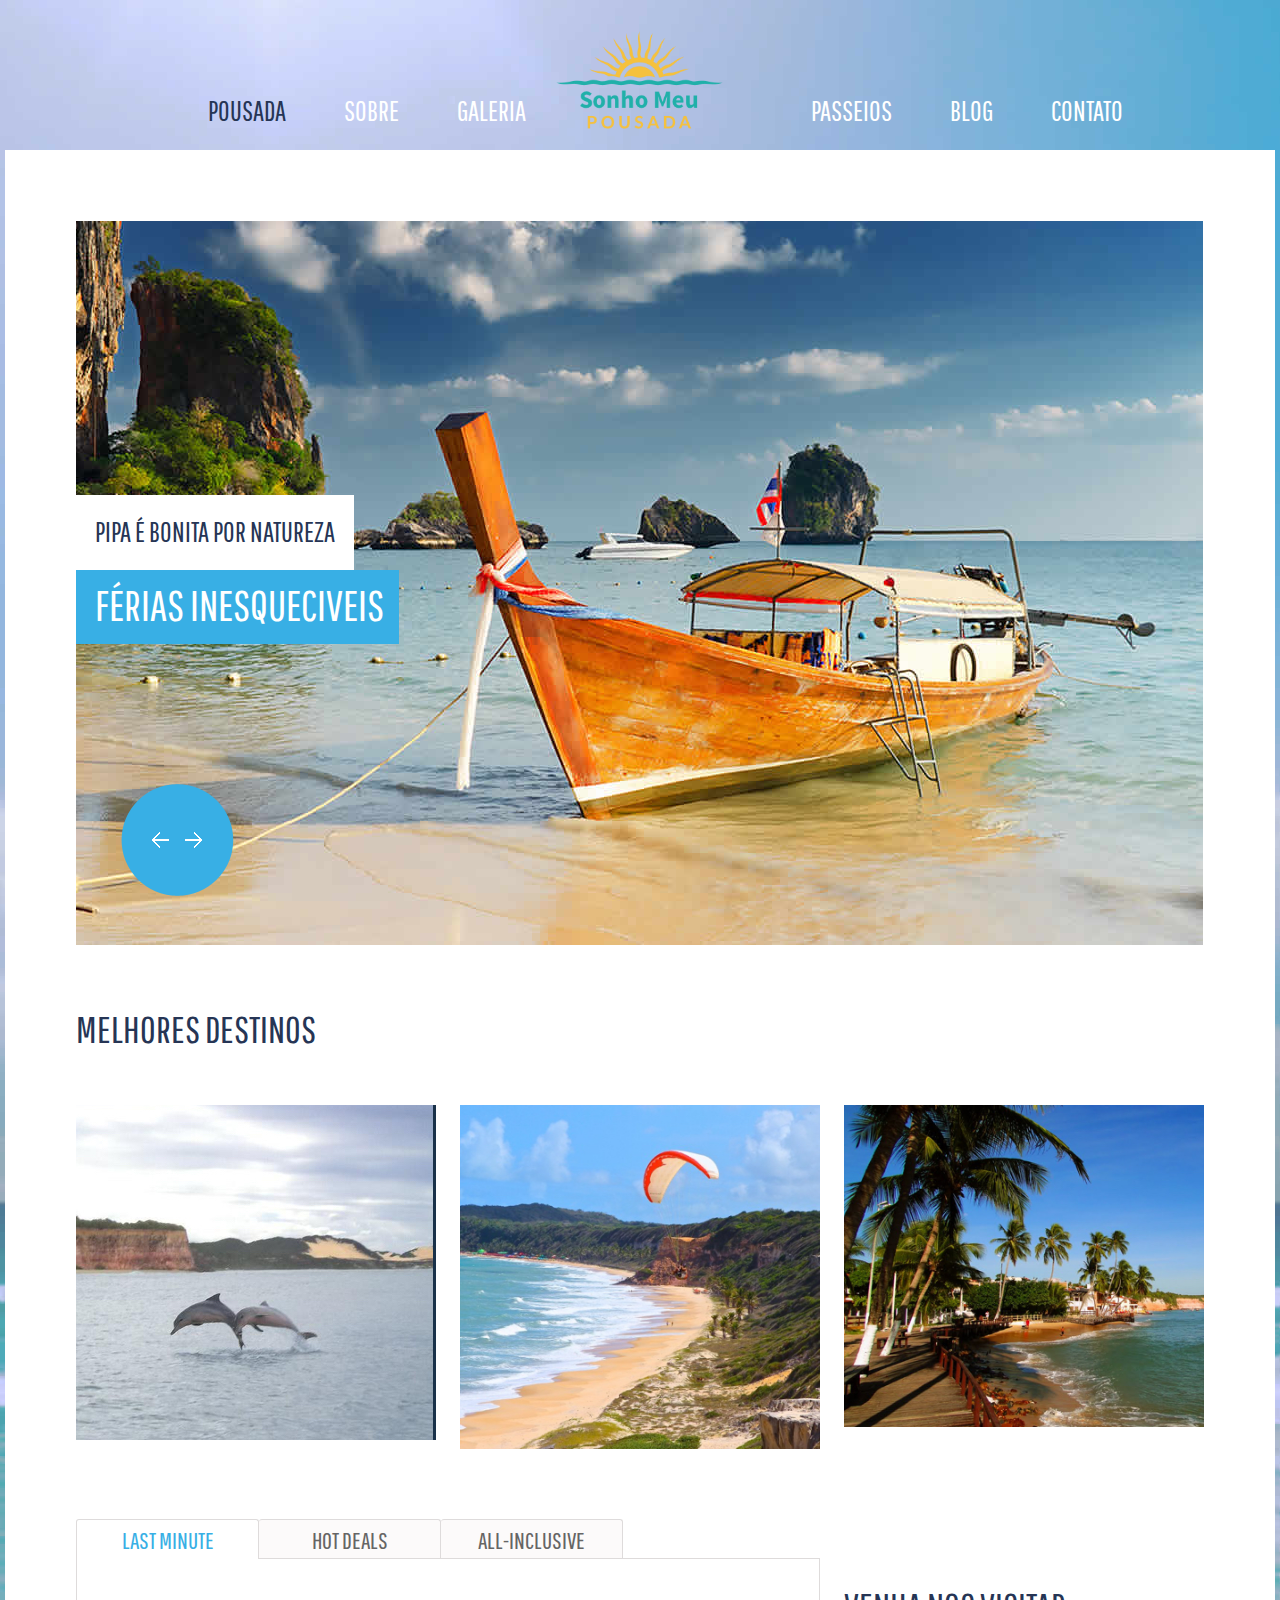
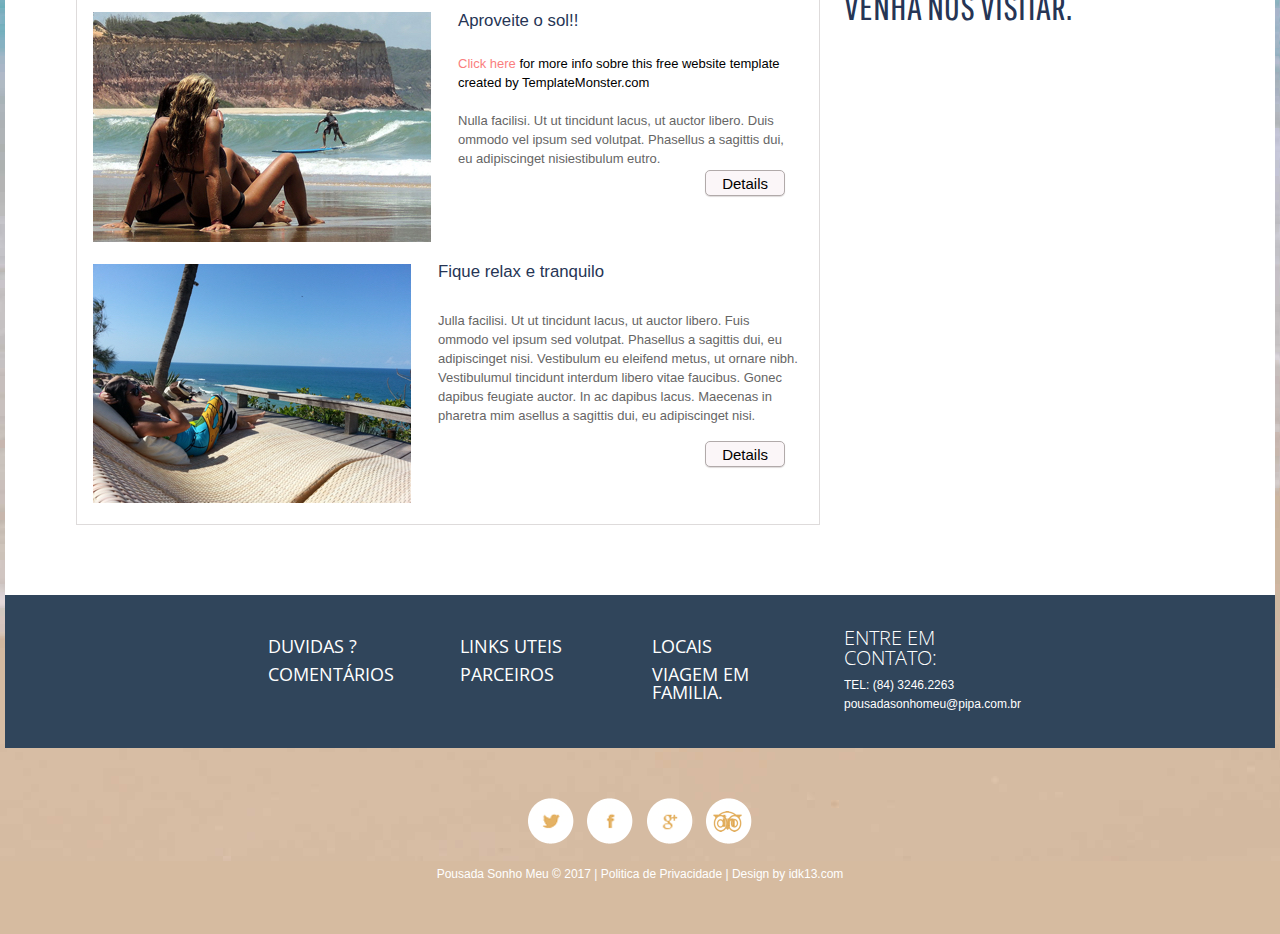
==== commit bd710002: "add index img and maps" ====
--- a/index.html
+++ b/index.html
@@ -135,8 +135,25 @@
           <div class="clear"></div>
           <div class="tab_cont" id="tabs-1"> <img src="images/page1_img4.jpg" alt="">
             <div class="extra_wrapper">
+              <div class="text1">Aproveite o sol!! </div>
+              <p class="style1"><a class="col2" href="#">Click here</a> for more info sobre this free website template created by TemplateMonster.com </p>
+              Nulla facilisi. Ut ut tincidunt lacus, ut auctor libero. Duis ommodo vel ipsum sed volutpat. Phasellus a sagittis dui, eu adipiscinget nisiestibulum eutro. <a href="#" class="btn">Details</a>
+              <div class="clear "></div>
+            </div>
+            <div class="clear cl1"></div>
+            <img src="images/page1_img5.jpg" alt="">
+            <div class="extra_wrapper">
+              <div class="text1 tx1">Fique relax e tranquilo </div>
+              Julla facilisi. Ut ut tincidunt lacus, ut auctor libero. Fuis ommodo vel ipsum sed volutpat. Phasellus a sagittis dui, eu adipiscinget nisi. Vestibulum eu eleifend metus, ut ornare nibh. Vestibulumul tincidunt interdum libero vitae faucibus. Gonec dapibus feugiate auctor. In ac dapibus lacus. Maecenas in pharetra mim asellus a sagittis dui, eu adipiscinget nisi.
+              <div class="clear"></div>
+              <a href="#" class="btn bt1">Details</a>
+              <div class="clear "></div>
+            </div>
+          </div>
+          <div class="tab_cont" id="tabs-2"> <img src="images/page1_img4.jpg" alt="">
+            <div class="extra_wrapper">
               <div class="text1">Rem psum dr sit amet. </div>
-              <p class="style1"><a class="col2" href="#">Click here</a> for more info sobre this free website template created by TemplateMonster.com </p>
+              <p class="style1">Nulla facilisi. Ut ut tincidunt lacus, ut auctor libero. Duis ommodo vel ipsum sed volutpat. Phasellus a sagittis dui, eu adipiscinget nisiestibulum eutro.</p>
               Nulla facilisi. Ut ut tincidunt lacus, ut auctor libero. Duis ommodo vel ipsum sed volutpat. Phasellus a sagittis dui, eu adipiscinget nisiestibulum eutro. <a href="#" class="btn">Details</a>
               <div class="clear "></div>
             </div>
@@ -150,7 +167,7 @@
               <div class="clear "></div>
             </div>
           </div>
-          <div class="tab_cont" id="tabs-2"> <img src="images/page1_img4.jpg" alt="">
+          <div class="tab_cont" id="tabs-3"> <img src="images/page1_img4.jpg" alt="">
             <div class="extra_wrapper">
               <div class="text1">Rem psum dr sit amet. </div>
               <p class="style1">Nulla facilisi. Ut ut tincidunt lacus, ut auctor libero. Duis ommodo vel ipsum sed volutpat. Phasellus a sagittis dui, eu adipiscinget nisiestibulum eutro.</p>
@@ -167,46 +184,14 @@
               <div class="clear "></div>
             </div>
           </div>
-          <div class="tab_cont" id="tabs-3"> <img src="images/page1_img4.jpg" alt="">
-            <div class="extra_wrapper">
-              <div class="text1">Rem psum dr sit amet. </div>
-              <p class="style1">Nulla facilisi. Ut ut tincidunt lacus, ut auctor libero. Duis ommodo vel ipsum sed volutpat. Phasellus a sagittis dui, eu adipiscinget nisiestibulum eutro.</p>
-              Nulla facilisi. Ut ut tincidunt lacus, ut auctor libero. Duis ommodo vel ipsum sed volutpat. Phasellus a sagittis dui, eu adipiscinget nisiestibulum eutro. <a href="#" class="btn">Details</a>
-              <div class="clear "></div>
-            </div>
-            <div class="clear cl1"></div>
-            <img src="images/page1_img5.jpg" alt="">
-            <div class="extra_wrapper">
-              <div class="text1 tx1">Hem psuf abr sit dmety. </div>
-              Julla facilisi. Ut ut tincidunt lacus, ut auctor libero. Fuis ommodo vel ipsum sed volutpat. Phasellus a sagittis dui, eu adipiscinget nisi. Vestibulum eu eleifend metus, ut ornare nibh. Vestibulumul tincidunt interdum libero vitae faucibus. Gonec dapibus feugiate auctor. In ac dapibus lacus. Maecenas in pharetra mim asellus a sagittis dui, eu adipiscinget nisi.
-              <div class="clear"></div>
-              <a href="#" class="btn bt1">Details</a>
-              <div class="clear "></div>
-            </div>
-          </div>
         </div>
       </div>
       <div class="grid_4">
-        <div class="newsletter_title">NewsLetter </div>
-        <div class="n_container">
-          <form id="newsletter" action="#">
-            <div class="success">Your subscribe request has been sent!</div>
-            <div class="text1">Sign up to receive our newsletters </div>
-            <label class="email">
-              <input type="email" value="email address" >
-              <span class="error">*This is not a valid email address.</span> </label>
-            <div class="clear"></div>
-            <a href="#" class="" data-type="submit"></a>
-          </form>
-          <ul class="list">
-            <li><a href="#">Fgo psu dr sit amek </a></li>
-            <li><a href="#">Sem psum dr sit ametre </a></li>
-            <li><a href="#">Rame sum dr sit ame </a></li>
-            <li><a href="#">Bem psum dr sit ameteko </a></li>
-            <li><a href="#">Nem dsum dr sit amewas </a></li>
-            <li><a href="#">Vcem psum dr sit </a></li>
-            <li><a href="#">Zdfem psum dr sittr amewe </a></li>
-          </ul>
+        <div class="map">
+          <figure class="img_inner fleft">
+            <h3>Venha nos Visitar.</h3>
+            <iframe src="https://www.google.com/maps/embed?pb=!1m18!1m12!1m3!1d2709.03236331123!2d-35.047535901562206!3d-6.230021978314385!2m3!1f0!2f0!3f0!3m2!1i1024!2i768!4f13.1!3m3!1m2!1s0x7b28fe683701e33%3A0xf0a8235e56f3a0f7!2sPousada+Sonho+Meu!5e0!3m2!1sen!2sie!4v1497303260202" width="300" height="250" frameborder="0" style="border:0" allowfullscreen></iframe>
+          </figure>
         </div>
       </div>
       <div class="clear"></div>
--- a/css/style.css
+++ b/css/style.css
@@ -263,6 +263,7 @@
 }
 .wrapper, .extra_wrapper {
 	overflow: hidden;
+	padding: 3px;
 }
 .clear {
 	float: none !important;
